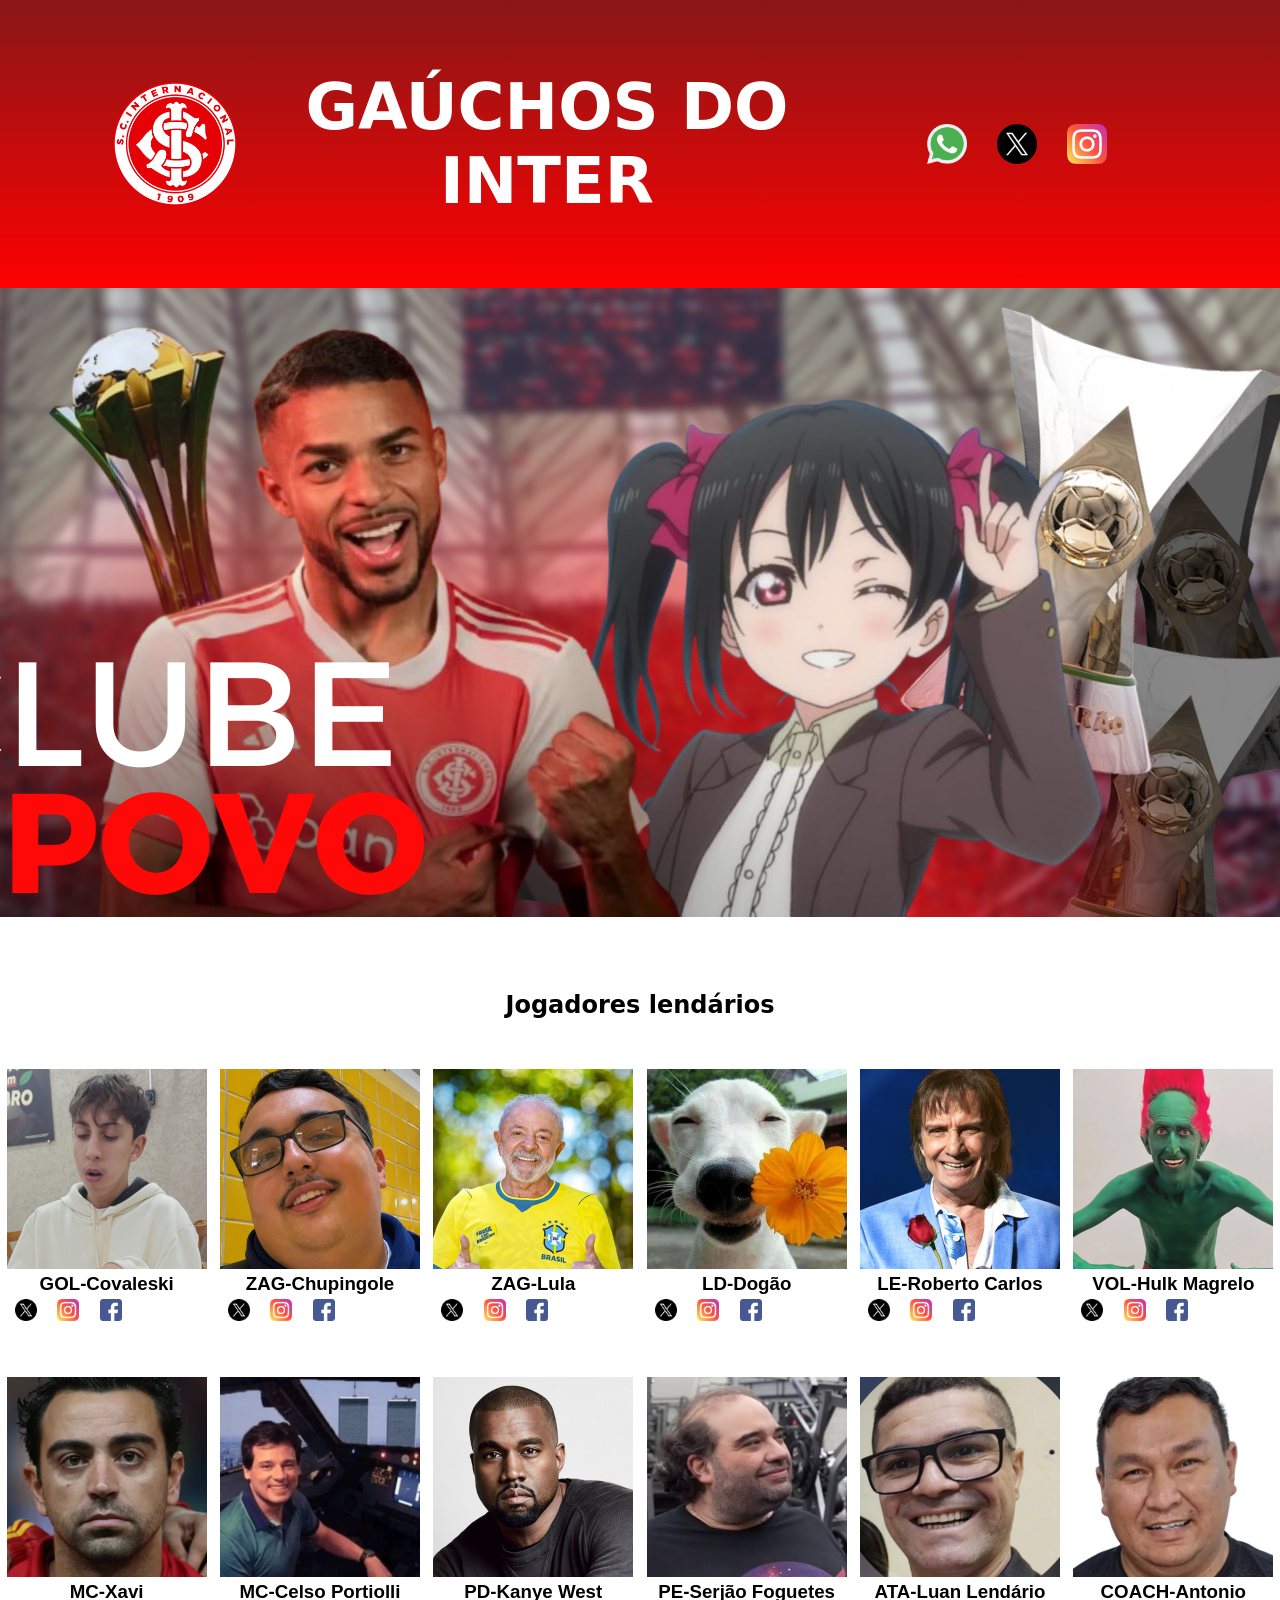
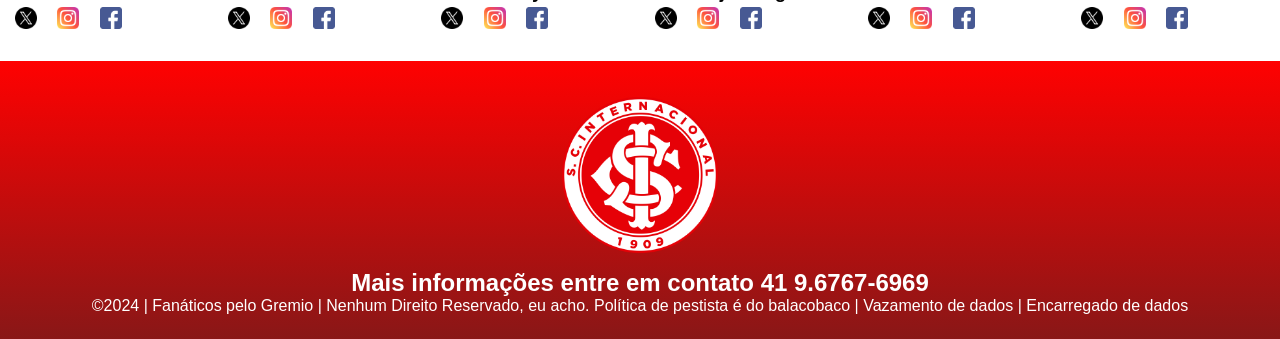
==== index.html @ ed09460d "g" ====
<!DOCTYPE html>
<html lang="pt-br">
<head>
<meta charset="UTF-8">

<meta name="viewport" content="width=device-width, initial-
scale=1.0">

<title>Home | Gaúchos do Inter</title>
<link rel="stylesheet" href="style.css">
</head>
<body>
<!--header é a parte do cabeçalho do site, é o topo da página-->
<header class="cabecalho-itens">

<img class="cabecalho_imagem" src="flamengoooooo.png"Logo da

Página">

<h1 class="titulo_site">GAÚCHOS DO INTER</h1>
<div class="sociais">
<img class="sociais" src="zap.png" alt="Logo do Whats da Escola">
<img class="sociais" src="x.png" alt="Facebook da Escola">
<img class="sociais" src="instagram.png"alt="Instagram da Escola">
</div>
</header>

<section class="banner1">
<img class="escola.image" src="internazional.png" alt="Banner
da Escola">
</section>
<!--Seção estudantes é a parte do paragrafo 2 da página-->
<section class="estudante">
<h1 class="estudante_titulo">Jogadores lendários</h1>
<p> </p>
<div class="estudantes_todos">
<div class="estudante-div">
<img class="estudante-imagem" src="covalki.png" alt="Foto da

turma do 1CDS do ano de 2023">

<h3 class="estudante-nome">GOL-Covaleski</h3>
<img class="estudante-icone" src="x.png" alt="Link do Site da
escola">

<a href="https://encrypted-tbn0.gstatic.com/images?q=tbn:ANd9GcTHDRXSHnTKw9pA_WLIHtTNJRWEzUavGI81xexJW5Fk-7WuYFXh1A7K2KM&s=10" target="_blank">
    <img class="estudante-icone" src="instagram.png" alt="Link do

Instagram"></a>
<img class="estudante-icone" src="facebook.png" alt="Link do Facebook">
</div>
<div class="estudante-div">
<img class="estudante-imagem" src="chupingole.png" alt="Foto da
turma do 1CDS do ano de 2023">

<h3 class="estudante-nome">ZAG-Chupingole</h3>
<img class="estudante-icone" src="x.png" alt="Link do Site da
escola">

<a href="https://i.pinimg.com/originals/d5/1e/28/d51e28a59e047031903c86614a34aaaa.jpg" target="_blank">
    <img class="estudante-icone" src="instagram.png" alt="Link do

Instagram"></a>
<img class="estudante-icone" src="facebook.png" alt="Link do Facebook">
</div>
<div class="estudante-div">
<img class="estudante-imagem" src="lulao.png" alt="Foto da
turma do 1CDS do ano de 2023">

<h3 class="estudante-nome">ZAG-Lula</h3>
<img class="estudante-icone" src="x.png" alt="Link do Site da
escola">

<a href="https://i.pinimg.com/736x/f4/d0/d2/f4d0d2fe2cfdb5dde53060d269a15ab8.jpg" target="_blank">
    <img class="estudante-icone" src="instagram.png" alt="Link do

Instagram"></a>
<img class="estudante-icone" src="facebook.png" alt="Link do Facebook">
</div>
<div class="estudante-div">
<img class="estudante-imagem" src="depressau.png" alt="Foto da
turma do 1CDS do ano de 2023">

<h3 class="estudante-nome">LD-Dogão</h3>
<img class="estudante-icone" src="x.png" alt="Link do Site da
escola">

<a href="https://encrypted-tbn0.gstatic.com/images?q=tbn:ANd9GcT9F--FyBPmf4gquGbRbpRWvEd2Obld60s83S4Vonle40K_dFKOSfcuWQf8&s=10" target="_blank">
    <img class="estudante-icone" src="instagram.png" alt="Link do

Instagram"></a>
<img class="estudante-icone" src="facebook.png" alt="Link do Facebook">
</div>
<div class="estudante-div">
<img class="estudante-imagem" src="carlao.png" alt="Foto da
turma do 1CDS do ano de 2023">

<h3 class="estudante-nome">LE-Roberto Carlos</h3>
<img class="estudante-icone" src="x.png" alt="Link do Site da
escola">

<a href="https://encrypted-tbn0.gstatic.com/images?q=tbn:ANd9GcTkMNSBwmmUuHopFJD2xXrzjgMaIfd35A7sCGq8lgyJzPWKj7k5CSAUsc8&s=10" target="_blank">
    <img class="estudante-icone" src="instagram.png" alt="Link do

Instagram"></a>
<img class="estudante-icone" src="facebook.png" alt="Link do Facebook">
</div>
<div class="estudante-div">
<img class="estudante-imagem" src="magrelao.png" alt="Foto da
turma do 1CDS do ano de 2023">

<h3 class="estudante-nome">VOL-Hulk Magrelo</h3>
<img class="estudante-icone" src="x.png" alt="Link do Site da

escola">

<a href="https://encrypted-tbn0.gstatic.com/images?q=tbn:ANd9GcRZw_HjodP3kBsPyGByMeehHw4j-c1lCZxTVPSgyKZGIJ_-pjcALZgPNlE&s=10" target="_blank">
    <img class="estudante-icone" src="instagram.png" alt="Link do

Instagram"></a>
<img class="estudante-icone" src="facebook.png" alt="Link do

Facebook">
</div>
</div>
</section>
<!--Seção estudantes é a parte do paragrafo 3 da página-->
<section class="estudante">
<div class="estudantes_todos">
<div class="estudante-div">
<img class="estudante-imagem" src="xavi.png" alt="Foto da
turma do 1CDS do ano de 2023">
<h3 class="estudante-nome">MC-Xavi</h3>
<img class="estudante-icone" src="x.png" alt="Link do Site da
escola">
<a href="https://images.tcdn.com.br/img/img_prod/450860/980_1_20190611093616.jpg" target="_blank">
    <img class="estudante-icone" src="instagram.png" alt="Link do

Instagram"></a>
<img class="estudante-icone" src="facebook.png" alt="Link do Facebook">
</div>
<div class="estudante-div">
<img class="estudante-imagem" src="portãocelso.png"
alt="Foto da turma do 1CDS do ano de 2023">

<h3 class="estudante-nome">MC-Celso Portiolli</h3>
<img class="estudante-icone" src="x.png" alt="Link do Site da
escola">
<a href="https://encrypted-tbn0.gstatic.com/images?q=tbn:ANd9GcSM3v2Z3sKV8wrlGoiyccoU85h81trOmy-LGippWePXMekXzcrvEso8S5g&s=10" target="_blank">
    <img class="estudante-icone" src="instagram.png" alt="Link do

Instagram"></a>
<img class="estudante-icone" src="facebook.png" alt="Link do Facebook">
</div>
<div class="estudante-div">
<img class="estudante-imagem" src="kanye.png"
alt="Foto da turma do 1CDS do ano de 2023">

<h3 class="estudante-nome">PD-Kanye West</h3>
<img class="estudante-icone" src="x.png" alt="Link do Site da
escola">
<a href="https://cdn.folhape.com.br/img/c/1200/900/dn_arquivo/2024/07/dez-anos-do-7-a-1.jpg" target="_blank">
    <img class="estudante-icone" src="instagram.png" alt="Link do

Instagram"></a>
<img class="estudante-icone" src="facebook.png" alt="Link do Facebook">
</div>
<div class="estudante-div">
<img class="estudante-imagem" src="fogueteiro.png"
alt="Foto da turma do 1CDS do ano de 2023">

<h3 class="estudante-nome">PE-Serjão Foguetes</h3>
<img class="estudante-icone" src="x.png" alt="Link do Site da
escola">
<a href="https://i.pinimg.com/736x/c4/61/a8/c461a8c59ca40ed3b3c57e59f0b33f07.jpg" target="_blank">
    <img class="estudante-icone" src="instagram.png" alt="Link do

Instagram"></a>
<img class="estudante-icone" src="facebook.png" alt="Link do Facebook">
</div>
<div class="estudante-div">
<img class="estudante-imagem" src="lindão.png"
alt="Foto da turma do 1CDS do ano de 2023">

<h3 class="estudante-nome">ATA-Luan Lendário</h3>
<img class="estudante-icone" src="x.png" alt="Link do Site da
escola">
<a href="https://media.tenor.com/yoyyU5cY4-EAAAAe/ciro-gomes-ai-dento.png" target="_blank">
    <img class="estudante-icone" src="instagram.png" alt="Link do

Instagram"></a>
<img class="estudante-icone" src="facebook.png" alt="Link do Facebook">
</div>
<div class="estudante-div">
<img class="estudante-imagem" src="gremista.png"
alt="Foto da turma do 1CDS do ano de 2023">

<h3 class="estudante-nome">COACH-Antonio</h3>
<a href="https://cursos.alura.com.br/dashboard">
<p> </p>
<img class="estudante-icone" src="x.png" alt="Link do

Site da escola"></a>
<a href="https://youtu.be/xMHJGd3wwZk?is=Y6QpA_ACcyNz8oYi" target="_blank">
    <img class="estudante-icone" src="instagram.png" alt="Link do

Instagram"></a>
<img class="estudante-icone" src="facebook.png" alt="Link do

Facebook">
</div>
</div>
</section>
<!--Seção rodapé é a parte final da paragrafo 3 da página-->
<footer class="escola">
<img class="logo_rodape" src="flamengoooooo.png" alt="Logo
da Escola">
<h2 class="escola-título">Mais informações entre em contato<a
class="link" href="https://wa.me/5541676769692"> 41 9.6767-6969
</a></h2>
<p></p>
<p>©2024 | Fanáticos pelo Gremio | Nenhum Direito Reservado, eu acho.
Política de pestista é do balacobaco | Vazamento de dados | Encarregado de

dados</p>
<p> </p>
</footer>
</body>
</html>
---- style.css ----
*{
margin: 0;
padding: 0;
box-sizing: border-box;
}
body{
font-family: "Poppins", sans-serif;
}
header{
background-image: linear-gradient(#891717,#ff0101 );
color: white;
width: 100%;
padding: 20px;
font-size: xx-large;
font-family: system-ui, -apple-system, BlinkMacSystemFont, 'Segoe UI', Roboto, Oxygen, Ubuntu, Cantarell, 'Open Sans', 'Helvetica Neue', sans-serif;
}
.cabecalho-itens{
max-width: 1980px;
margin: 0 auto;
display: flex;
align-items: center;
justify-content: center;
}
.cabecalho_imagem{
width: 10%;
display: flex;
justify-content: flex-start;
align-items: center;
}
.titulo_site{
padding: 50px;
text-align: center;
width: 50%;
font: 30px;
}
.sociais{
display: flex;
justify-content: flex-end;
width: 25%;
padding-right: 30px;
}
.banner1{
    display: flex;
    justify-content: center;
    width: 100%;
    overflow: hidden;
}

banner1 img{
    width: 100%;
    max-width: 100%;
    display: block;
}

.estudante_titulo{
padding: 50px;
text-align: center;
font-family: system-ui, -apple-system, BlinkMacSystemFont, 'Segoe UI', Roboto, Oxygen, Ubuntu, Cantarell, 'Open Sans', 'Helvetica Neue', sans-serif;
}
.estudante-nome{
text-align: center;
}
.estudante-imagem{
width: 200px;
}
.estudante-icone{
width: 38px;
padding: 4px 8px;
}
.estudante{
background-image: background-color(#faae43);
padding: 24px 0;
}

.estudante.div{
text-align: center;
padding: 24px 0;
}
.estudantes_todos{
display: flex;
justify-content: space-around;
}
.escola{
background-image: linear-gradient(#ff0101,#891717);
color: white;
display: flex;
justify-content:center;
padding: 24px 0;
text-align:center;
display:block;
}
.escola-titulo{
padding: 50px;
text-align: center;
}
.logo_rodape{
height: 180px;
padding: 12px 0;

}

.link{
color: #ffffff;
text-decoration: none;
}
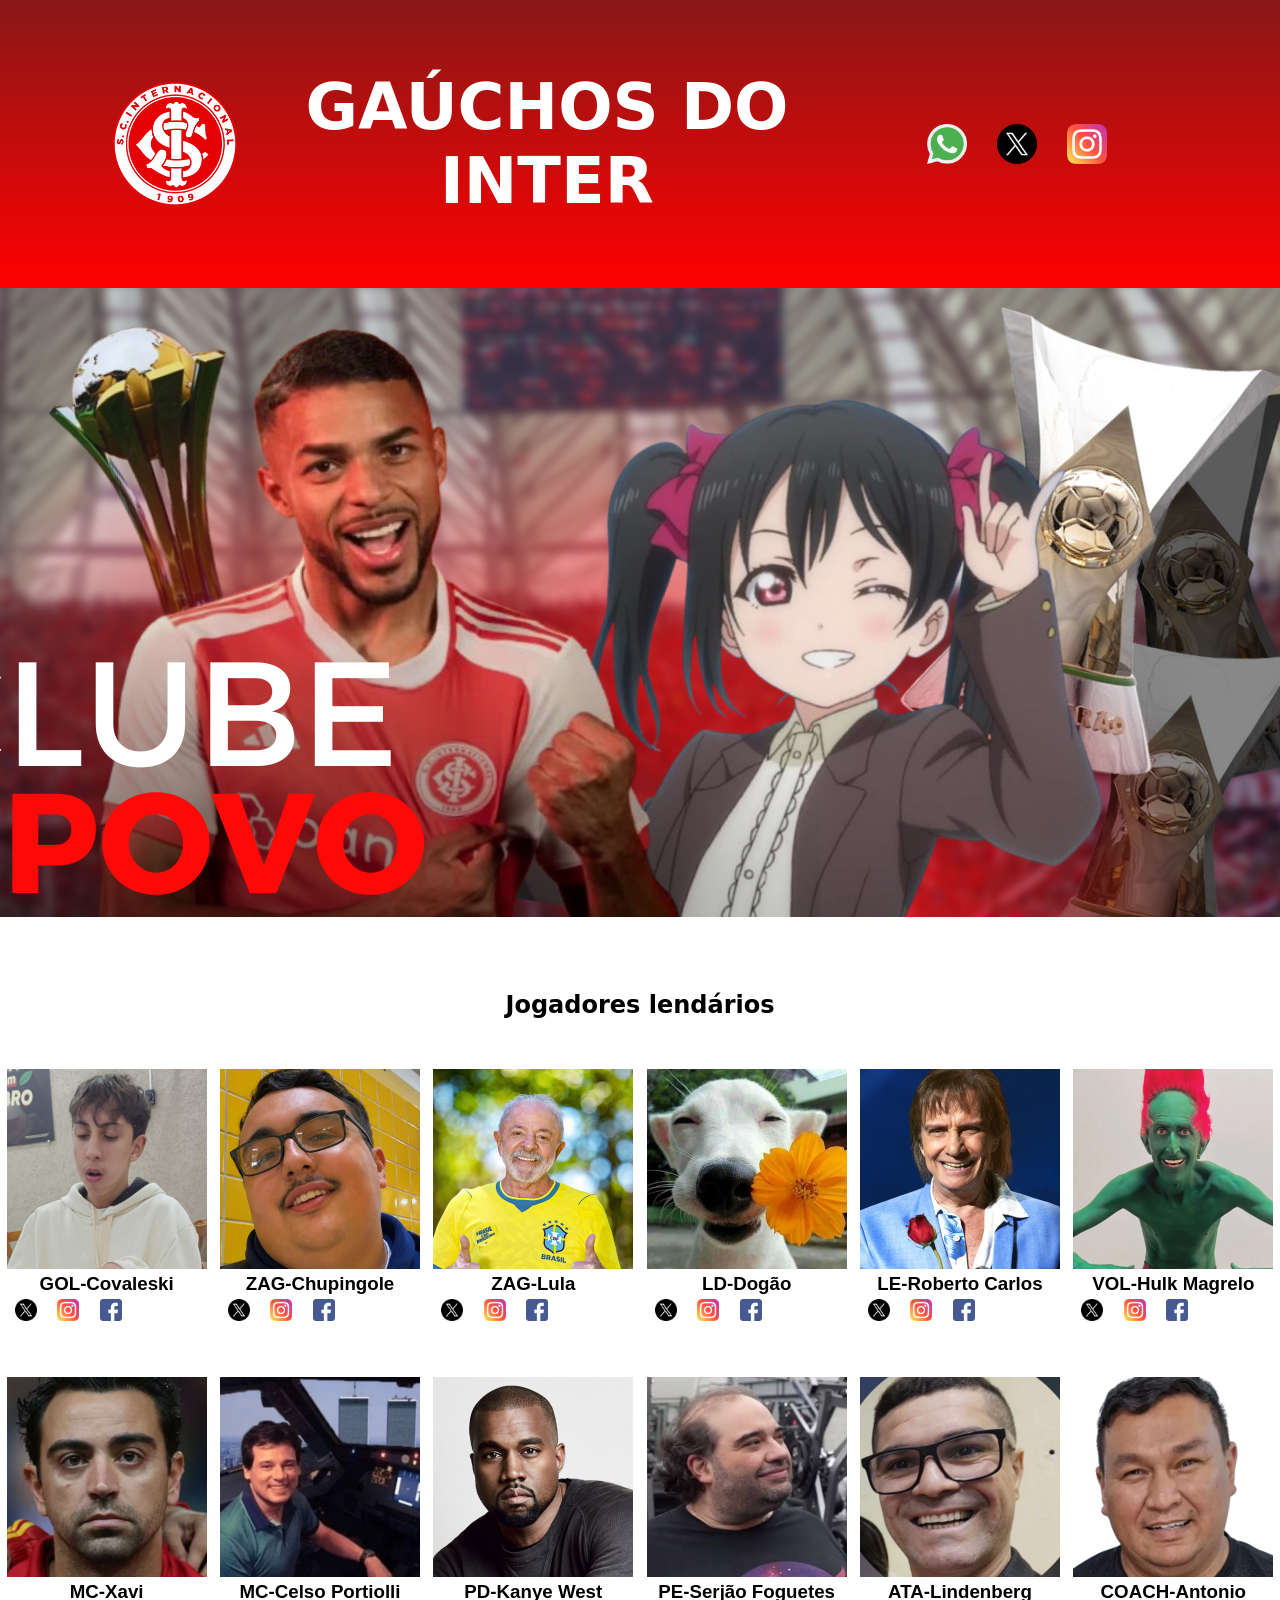
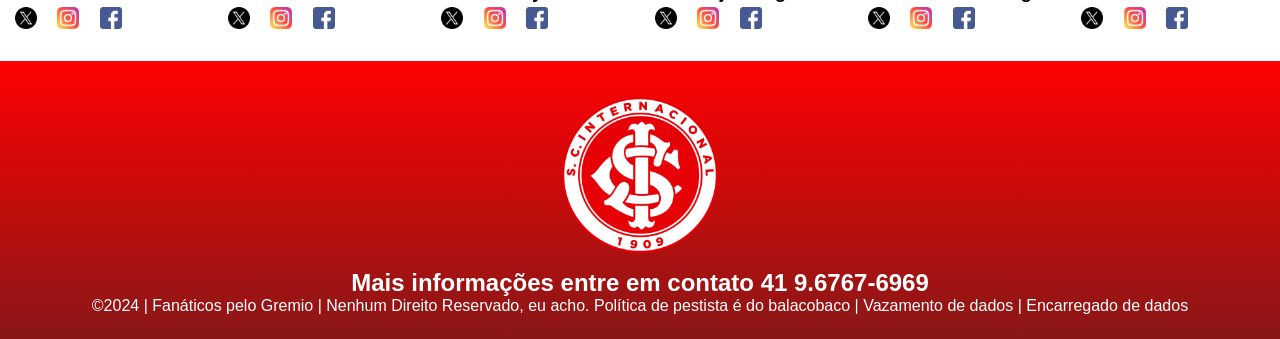
==== commit a999857d: "pinho" ====
--- a/index.html
+++ b/index.html
@@ -182,7 +182,7 @@
 <img class="estudante-imagem" src="lindão.png"
 alt="Foto da turma do 1CDS do ano de 2023">
 
-<h3 class="estudante-nome">ATA-Luan Lendário</h3>
+<h3 class="estudante-nome">ATA-Lindenberg</h3>
 <img class="estudante-icone" src="x.png" alt="Link do Site da
 escola">
 <a href="https://media.tenor.com/yoyyU5cY4-EAAAAe/ciro-gomes-ai-dento.png" target="_blank">
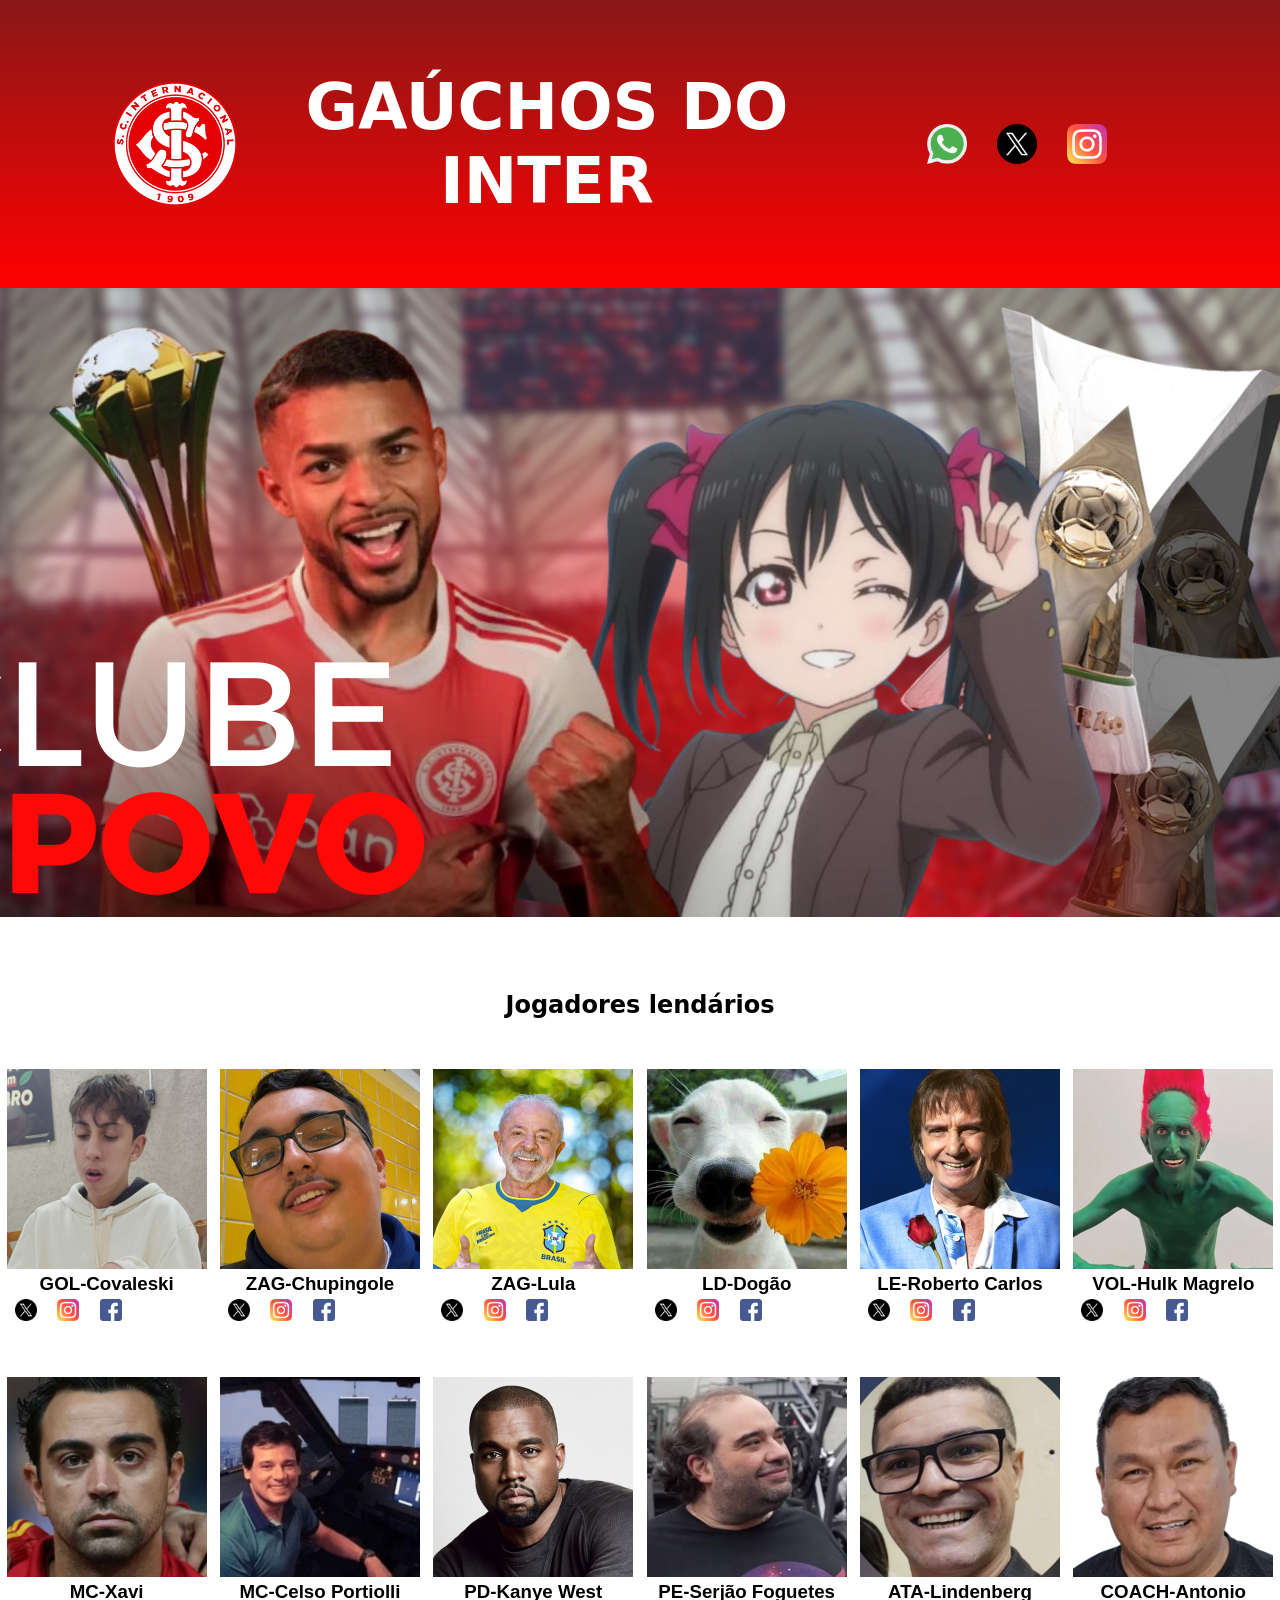
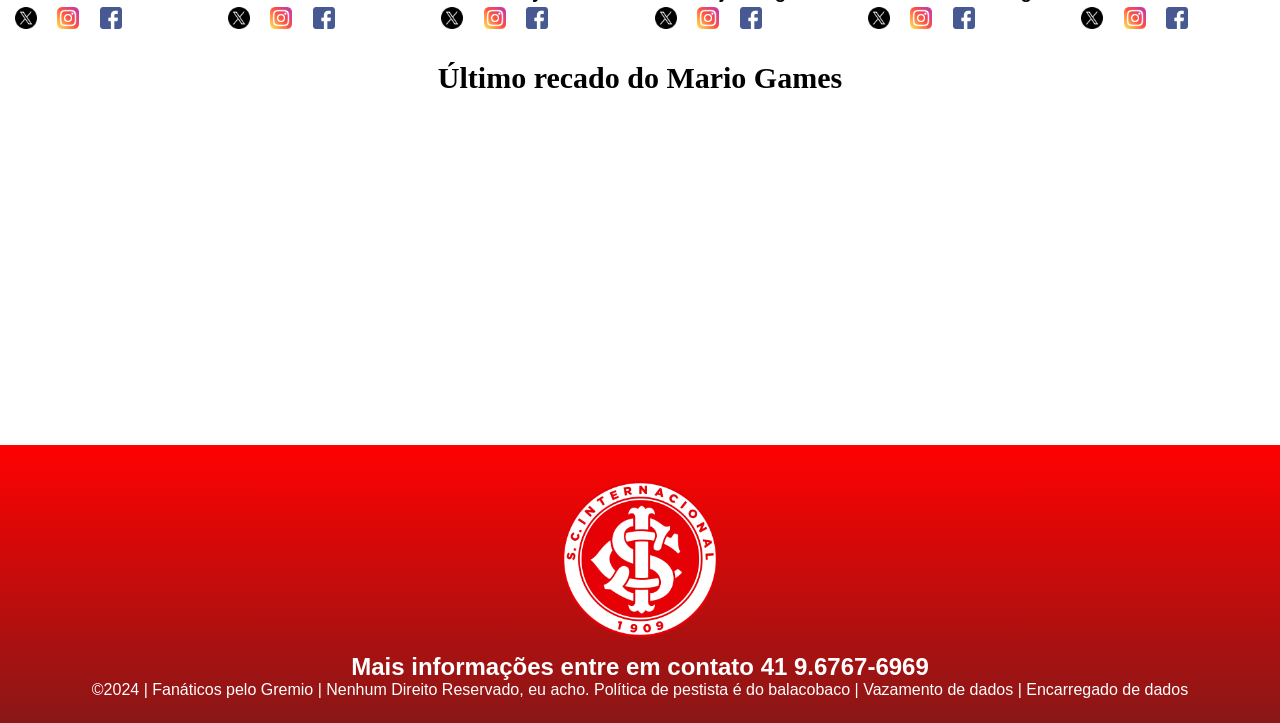
==== commit 2e2ec789: "vdavdvdvdsvd" ====
--- a/index.html
+++ b/index.html
@@ -211,6 +211,13 @@
 </div>
 </div>
 </section>
+
+<div class="container-video">
+    <h3 class="titulo-video"> Último recado do Mario Games</h3>
+    <div class="centralizacao"></div>
+    <iframe width="560" height="315" src="https://www.youtube.com/embed/fii6ScLi57I?si=Blpl8r4NBi-tf9lk" title="YouTube video player" frameborder="0" allow="accelerometer; autoplay; clipboard-write; encrypted-media; gyroscope; picture-in-picture; web-share" referrerpolicy="strict-origin-when-cross-origin" allowfullscreen></iframe>
+</div>
+
 <!--Seção rodapé é a parte final da paragrafo 3 da página-->
 <footer class="escola">
 <img class="logo_rodape" src="flamengoooooo.png" alt="Logo
--- a/style.css
+++ b/style.css
@@ -103,3 +103,27 @@
 color: #ffffff;
 text-decoration: none;
 }
+
+.titulo-video {
+    font-family: 'Times New Roman', Times, serif;
+    font-size: 30px;
+    font-weight: bold;
+    color: black;
+    text-align: center;
+    margin-bottom: 15px;
+}
+
+.container-video {
+    display: flex;
+    flex-direction: column;
+    align-items: center;
+    justify-content: center;
+    margin-bottom: 20px;
+}
+
+.centralizacao {
+    display: flex;
+    justify-content: center;
+    width: 100%;
+    background-color: #ffffff;
+}
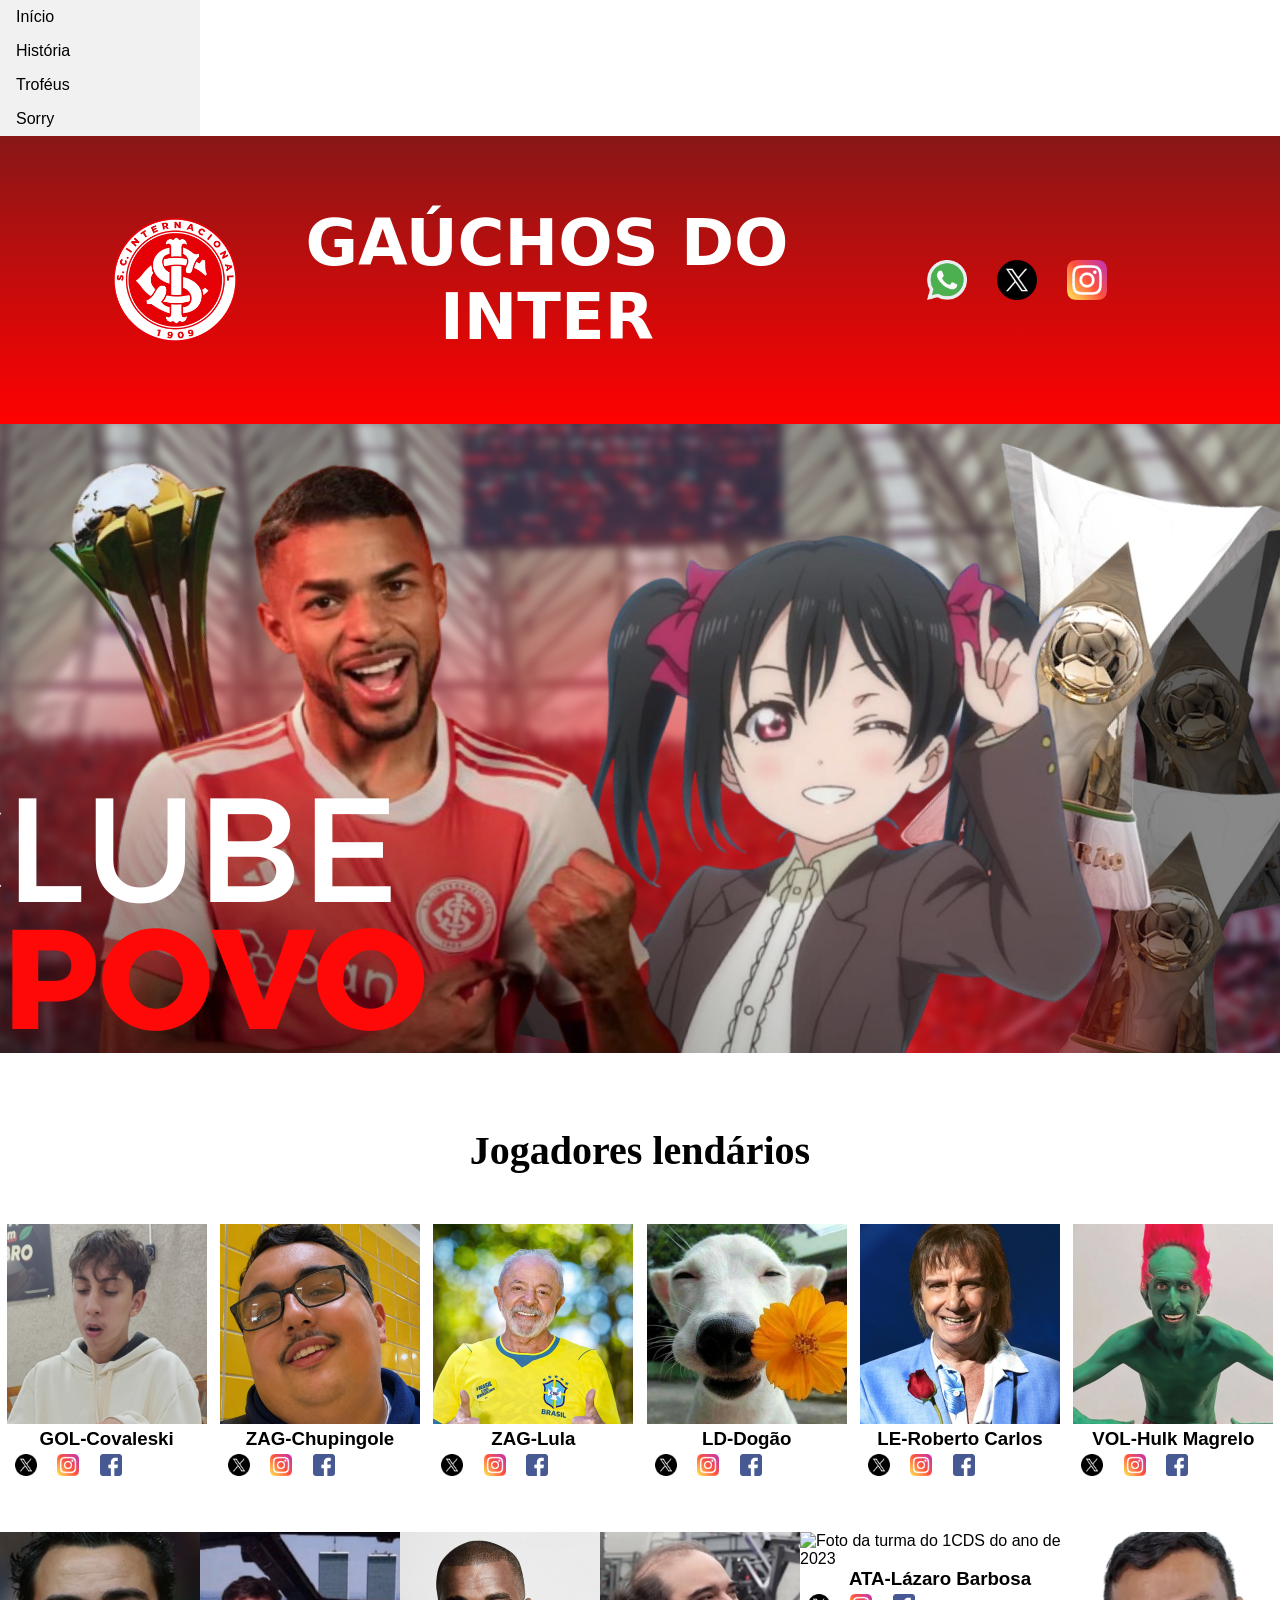
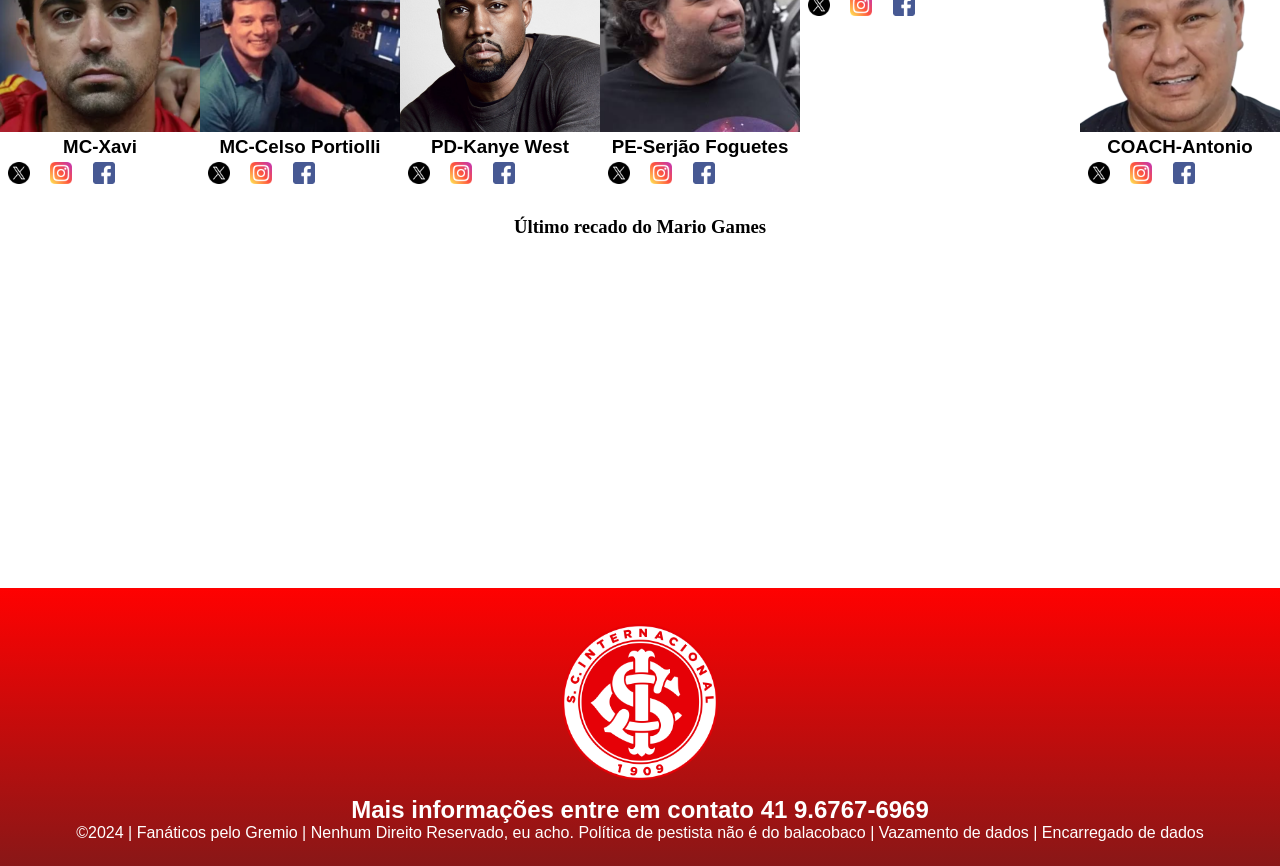
==== commit d42a61e5: "i1i1i" ====
--- a/index.html
+++ b/index.html
@@ -7,6 +7,14 @@
 scale=1.0">
 
 <title>Home | Gaúchos do Inter</title>
+
+<ul>
+    <li><a href="index.html">Início</a></li>
+    <li><a href="historia.html">História</a></li>
+    <li><a href="troféus.html">Troféus</a></li>
+     <li><a href="sorry.html">Sorry</a></li>
+</ul>
+
 <link rel="stylesheet" href="style.css">
 </head>
 <body>
@@ -15,7 +23,7 @@
 
 <img class="cabecalho_imagem" src="flamengoooooo.png"Logo da
 
-Página">
+Página>
 
 <h1 class="titulo_site">GAÚCHOS DO INTER</h1>
 <div class="sociais">
@@ -179,10 +187,10 @@
 <img class="estudante-icone" src="facebook.png" alt="Link do Facebook">
 </div>
 <div class="estudante-div">
-<img class="estudante-imagem" src="lindão.png"
-alt="Foto da turma do 1CDS do ano de 2023">
-
-<h3 class="estudante-nome">ATA-Lindenberg</h3>
+<img class="estudante-imagem" src="novematador.png"
+alt="Foto da turma do 1CDS do ano de 2023">
+
+<h3 class="estudante-nome">ATA-Lázaro Barbosa</h3>
 <img class="estudante-icone" src="x.png" alt="Link do Site da
 escola">
 <a href="https://media.tenor.com/yoyyU5cY4-EAAAAe/ciro-gomes-ai-dento.png" target="_blank">
@@ -208,7 +216,6 @@
 <img class="estudante-icone" src="facebook.png" alt="Link do
 
 Facebook">
-</div>
 </div>
 </section>
 
@@ -227,11 +234,11 @@
 </a></h2>
 <p></p>
 <p>©2024 | Fanáticos pelo Gremio | Nenhum Direito Reservado, eu acho.
-Política de pestista é do balacobaco | Vazamento de dados | Encarregado de
+Política de pestista não é do balacobaco | Vazamento de dados | Encarregado de
 
 dados</p>
 <p> </p>
 </footer>
 </body>
+
 </html>
-
--- a/style.css
+++ b/style.css
@@ -55,7 +55,8 @@
 .estudante_titulo{
 padding: 50px;
 text-align: center;
-font-family: system-ui, -apple-system, BlinkMacSystemFont, 'Segoe UI', Roboto, Oxygen, Ubuntu, Cantarell, 'Open Sans', 'Helvetica Neue', sans-serif;
+font-family: cursive;
+font-size: 40px;
 }
 .estudante-nome{
 text-align: center;
@@ -100,13 +101,70 @@
 }
 
 .link{
-color: #ffffff;
+color: #ffffff;ul {
+  list-style-type: none;
+  margin: 0;
+  padding: 0;
+  width: 200px;
+  background-color: #f1f1f1;
+}
+
+li a {
+  display: block;
+  color: black;
+  padding: 8px 16px;
+  text-decoration: none;
+}
+
+/* Change the link and background color on hover */
+li a:hover {ul {
+  list-style-type: none;
+  margin: 0;
+  padding: 0;
+  width: 200px;
+  background-color: #f1f1f1;
+}
+
+li a {
+  display: block;
+  color: black;
+  padding: 8px 16px;
+  text-decoration: none;
+}
+
+/* Change the link and background color on hover */
+li a:hover {
+  background-color: #555555;
+  color: white;
+}
+  background-color: #555555;
+  color: white;
+}
 text-decoration: none;
 }
 
 .titulo-video {
-    font-family: 'Times New Roman', Times, serif;
-    font-size: 30px;
+    font-family: cursive;
+    font-siul {
+  list-style-type: none;
+  margin: 0;
+  padding: 0;
+  width: 200px;
+  background-color: #f1f1f1;
+}
+
+li a {
+  display: block;
+  color: black;
+  padding: 8px 16px;
+  text-decoration: none;
+}
+
+/* Change the link and background color on hover */
+li a:hover {
+  background-color: #555555;
+  color: white;
+}ze: 40px;
     font-weight: bold;
     color: black;
     text-align: center;
@@ -126,4 +184,24 @@
     justify-content: center;
     width: 100%;
     background-color: #ffffff;
+}
+ul {
+  list-style-type: none;
+  margin: 0;
+  padding: 0;
+  width: 200px;
+  background-color: #f1f1f1;
+}
+
+li a {
+  display: block;
+  color: black;
+  padding: 8px 16px;
+  text-decoration: none;
+}
+
+/* Change the link and background color on hover */
+li a:hover {
+  background-color: #555555;
+  color: white;
 }
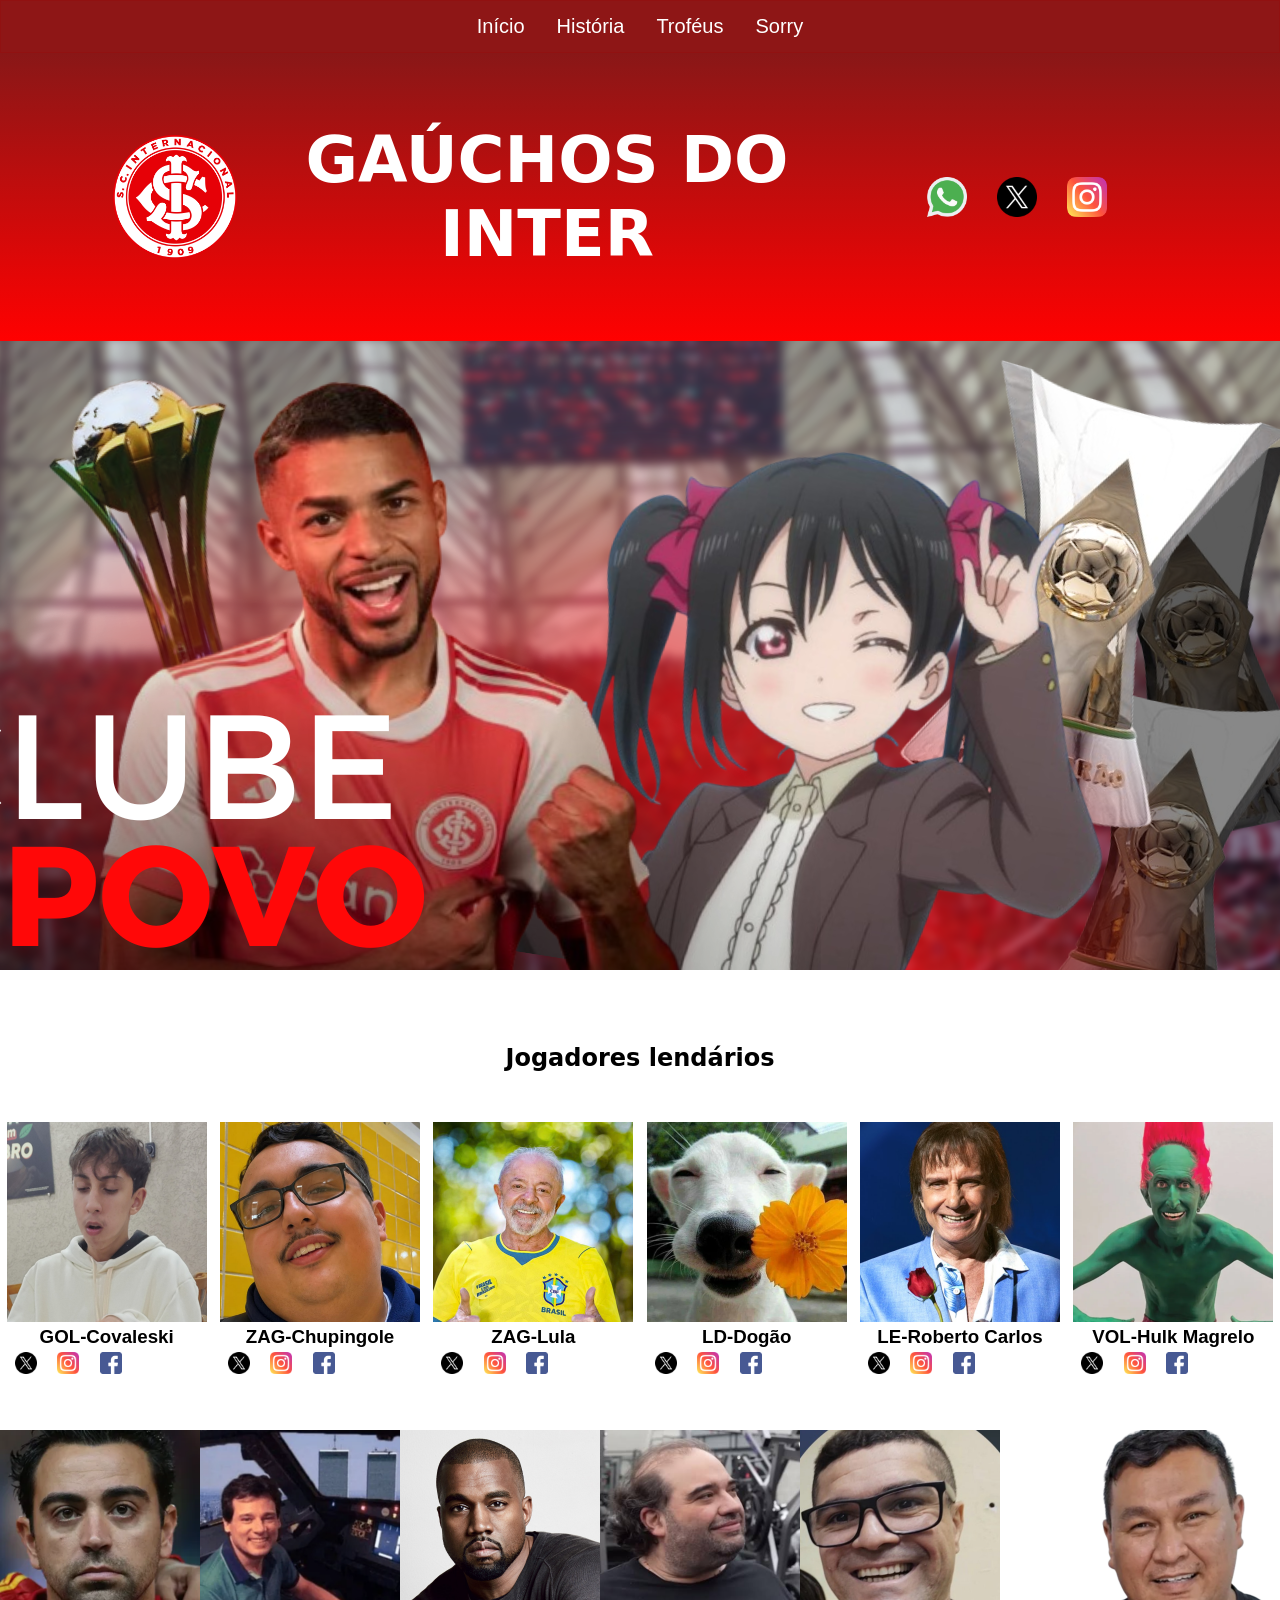
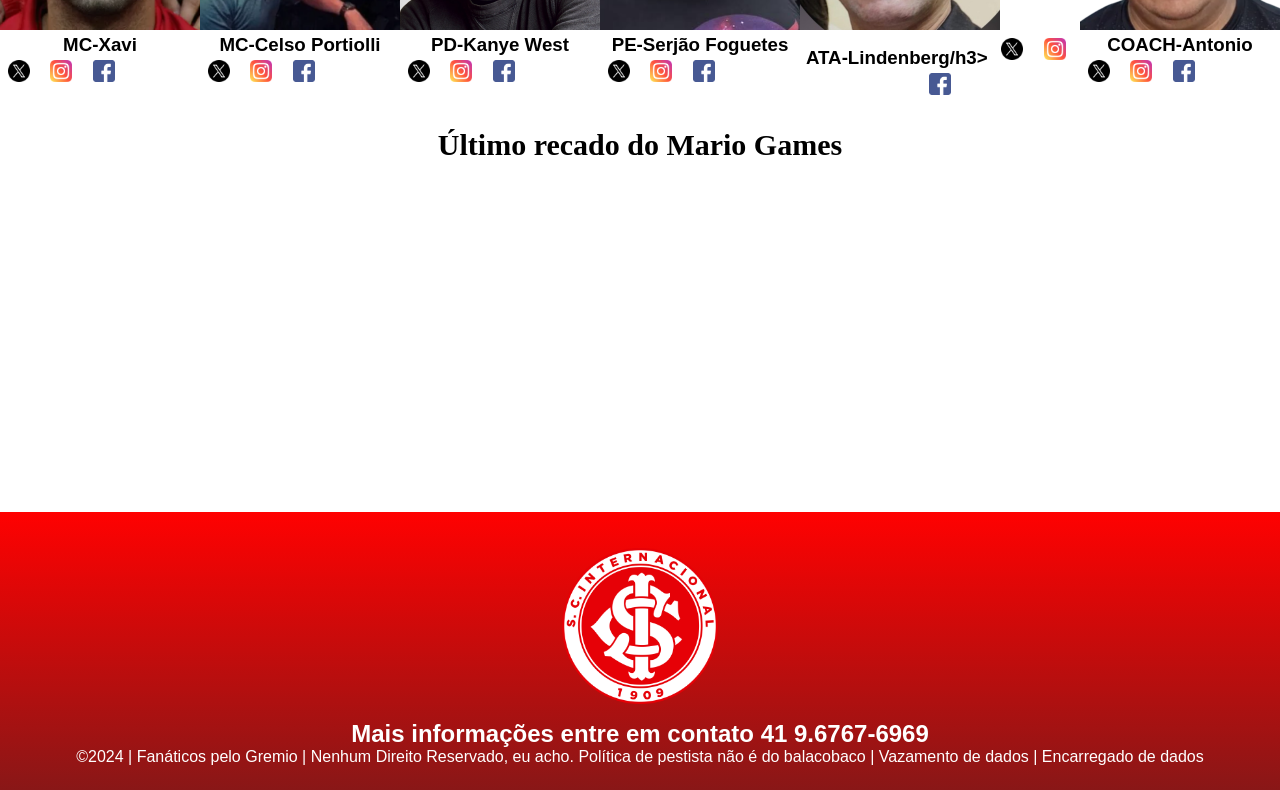
==== commit ac36ff09: "asdasdasd" ====
--- a/index.html
+++ b/index.html
@@ -187,10 +187,10 @@
 <img class="estudante-icone" src="facebook.png" alt="Link do Facebook">
 </div>
 <div class="estudante-div">
-<img class="estudante-imagem" src="novematador.png"
-alt="Foto da turma do 1CDS do ano de 2023">
-
-<h3 class="estudante-nome">ATA-Lázaro Barbosa</h3>
+<img class="estudante-imagem" src="lindão.png"
+alt="Foto da turma do 1CDS do ano de 2023">
+
+<h3 class="estudante-nome">ATA-Lindenberg/h3>
 <img class="estudante-icone" src="x.png" alt="Link do Site da
 escola">
 <a href="https://media.tenor.com/yoyyU5cY4-EAAAAe/ciro-gomes-ai-dento.png" target="_blank">
--- a/style.css
+++ b/style.css
@@ -55,8 +55,7 @@
 .estudante_titulo{
 padding: 50px;
 text-align: center;
-font-family: cursive;
-font-size: 40px;
+font-family: system-ui, -apple-system, BlinkMacSystemFont, 'Segoe UI', Roboto, Oxygen, Ubuntu, Cantarell, 'Open Sans', 'Helvetica Neue', sans-serif;
 }
 .estudante-nome{
 text-align: center;
@@ -81,6 +80,18 @@
 display: flex;
 justify-content: space-around;
 }
+
+.titulo-video {
+    font-family: 'Times New Roman', Times, serif;
+    font-size: 20%;
+    font-weight: bold;
+    color: black;
+    text-align: center;
+    margin-bottom: 15px;
+
+}
+
+
 .escola{
 background-image: linear-gradient(#ff0101,#891717);
 color: white;
@@ -101,70 +112,13 @@
 }
 
 .link{
-color: #ffffff;ul {
-  list-style-type: none;
-  margin: 0;
-  padding: 0;
-  width: 200px;
-  background-color: #f1f1f1;
-}
-
-li a {
-  display: block;
-  color: black;
-  padding: 8px 16px;
-  text-decoration: none;
-}
-
-/* Change the link and background color on hover */
-li a:hover {ul {
-  list-style-type: none;
-  margin: 0;
-  padding: 0;
-  width: 200px;
-  background-color: #f1f1f1;
-}
-
-li a {
-  display: block;
-  color: black;
-  padding: 8px 16px;
-  text-decoration: none;
-}
-
-/* Change the link and background color on hover */
-li a:hover {
-  background-color: #555555;
-  color: white;
-}
-  background-color: #555555;
-  color: white;
-}
+color: #ffffff;
 text-decoration: none;
 }
 
 .titulo-video {
-    font-family: cursive;
-    font-siul {
-  list-style-type: none;
-  margin: 0;
-  padding: 0;
-  width: 200px;
-  background-color: #f1f1f1;
-}
-
-li a {
-  display: block;
-  color: black;
-  padding: 8px 16px;
-  text-decoration: none;
-}
-
-/* Change the link and background color on hover */
-li a:hover {
-  background-color: #555555;
-  color: white;
-}ze: 40px;
+    font-family: 'Times New Roman', Times, serif;
+    font-size: 30px;
     font-weight: bold;
     color: black;
     text-align: center;
@@ -185,23 +139,49 @@
     width: 100%;
     background-color: #ffffff;
 }
+
 ul {
   list-style-type: none;
   margin: 0;
   padding: 0;
-  width: 200px;
-  background-color: #f1f1f1;
+  background-color: #333333;
+  display: flex;
 }
 
-li a {
+ul li a {
   display: block;
-  color: black;
-  padding: 8px 16px;
+  color: white;
+  padding: 14px 16px;
   text-decoration: none;
 }
 
-/* Change the link and background color on hover */
-li a:hover {
-  background-color: #555555;
-  color: white;
+ul li a:hover {
+  background-color: #791616;;
+}
+
+ul {
+  list-style-type: none;
+  margin: 0;
+  padding: 0;
+  background-color: #333333;
+  display: flex;
+  justify-content: center;
+}
+
+ul li a.active {
+  background-color: #04AA6D;
+}
+
+ul {
+  list-style-type: none;
+  margin: 0;
+  padding: 0;
+  display: flex;
+  border: 1px solid #911111;
+  background-color: #8e1616;
+}
+
+ul {
+
+    font-size: 20px;
 }
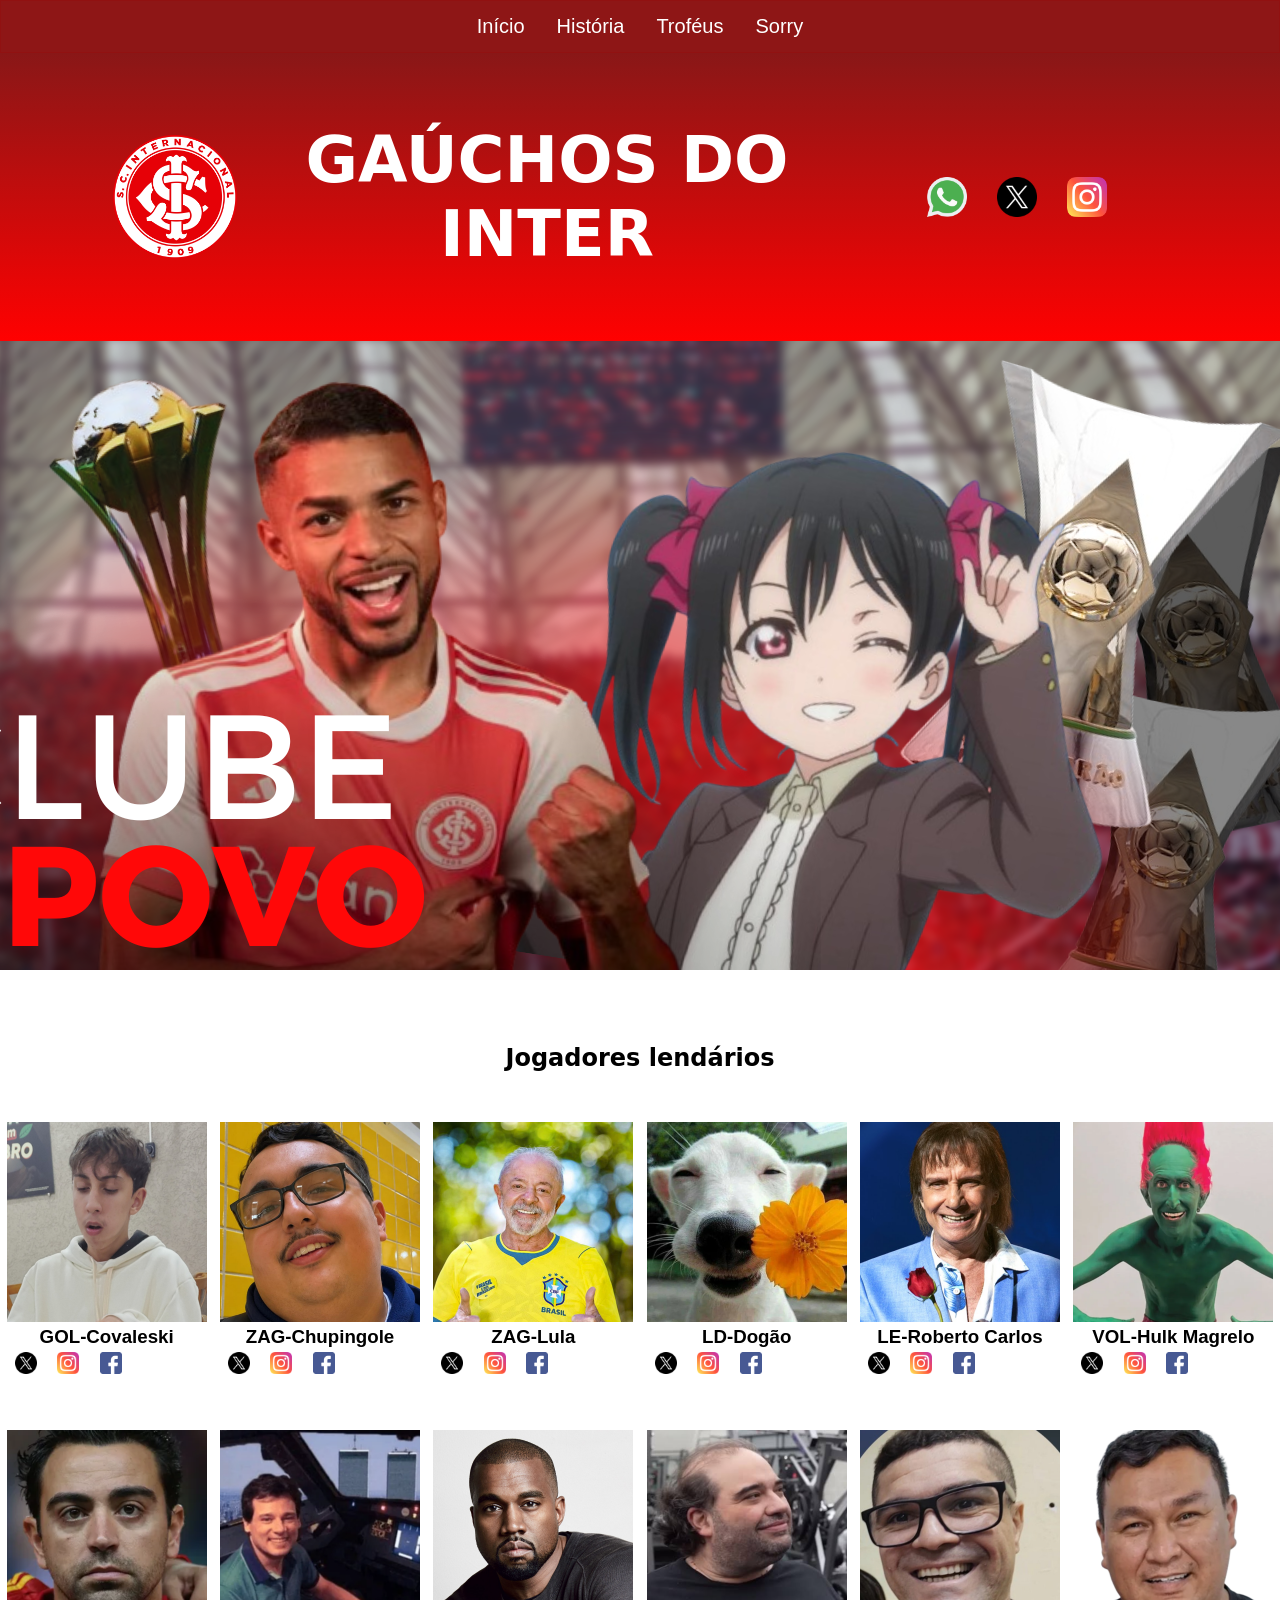
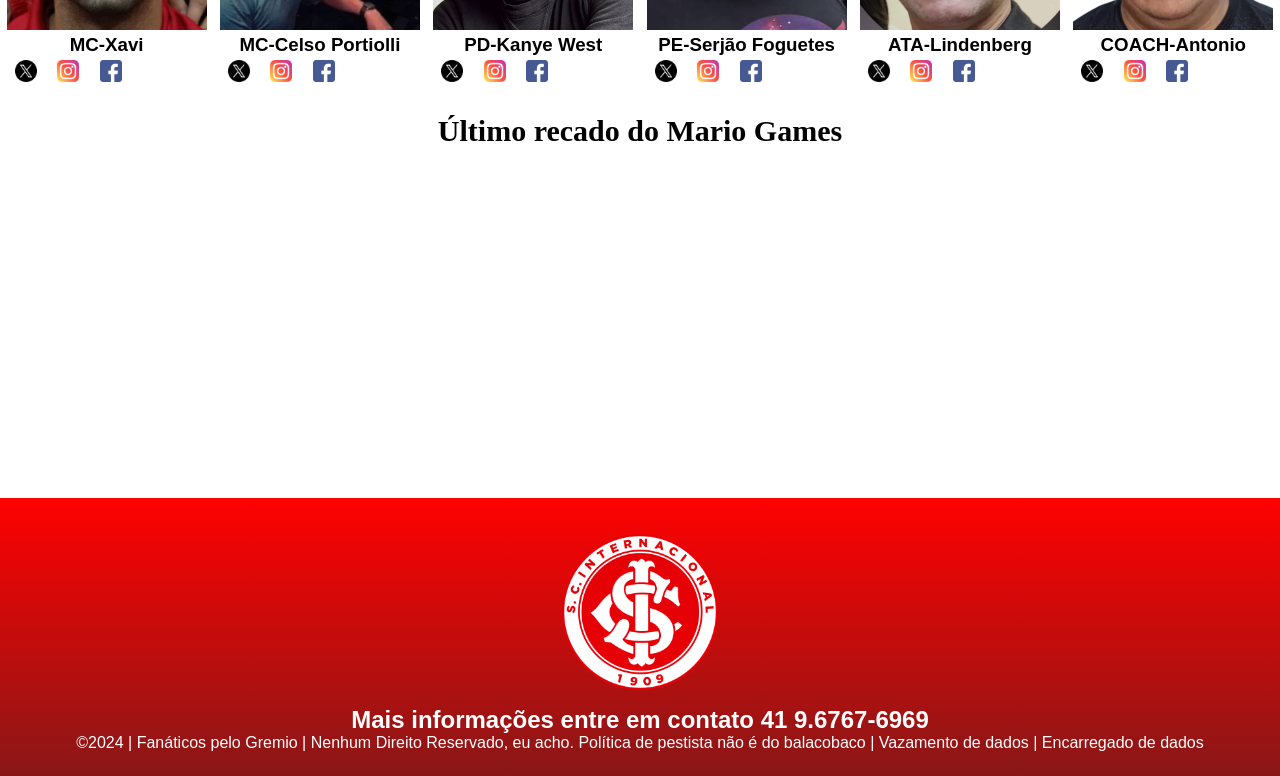
==== commit 1bc70273: "dassdsad" ====
--- a/index.html
+++ b/index.html
@@ -190,7 +190,7 @@
 <img class="estudante-imagem" src="lindão.png"
 alt="Foto da turma do 1CDS do ano de 2023">
 
-<h3 class="estudante-nome">ATA-Lindenberg/h3>
+<h3 class="estudante-nome">ATA-Lindenberg</h3>
 <img class="estudante-icone" src="x.png" alt="Link do Site da
 escola">
 <a href="https://media.tenor.com/yoyyU5cY4-EAAAAe/ciro-gomes-ai-dento.png" target="_blank">
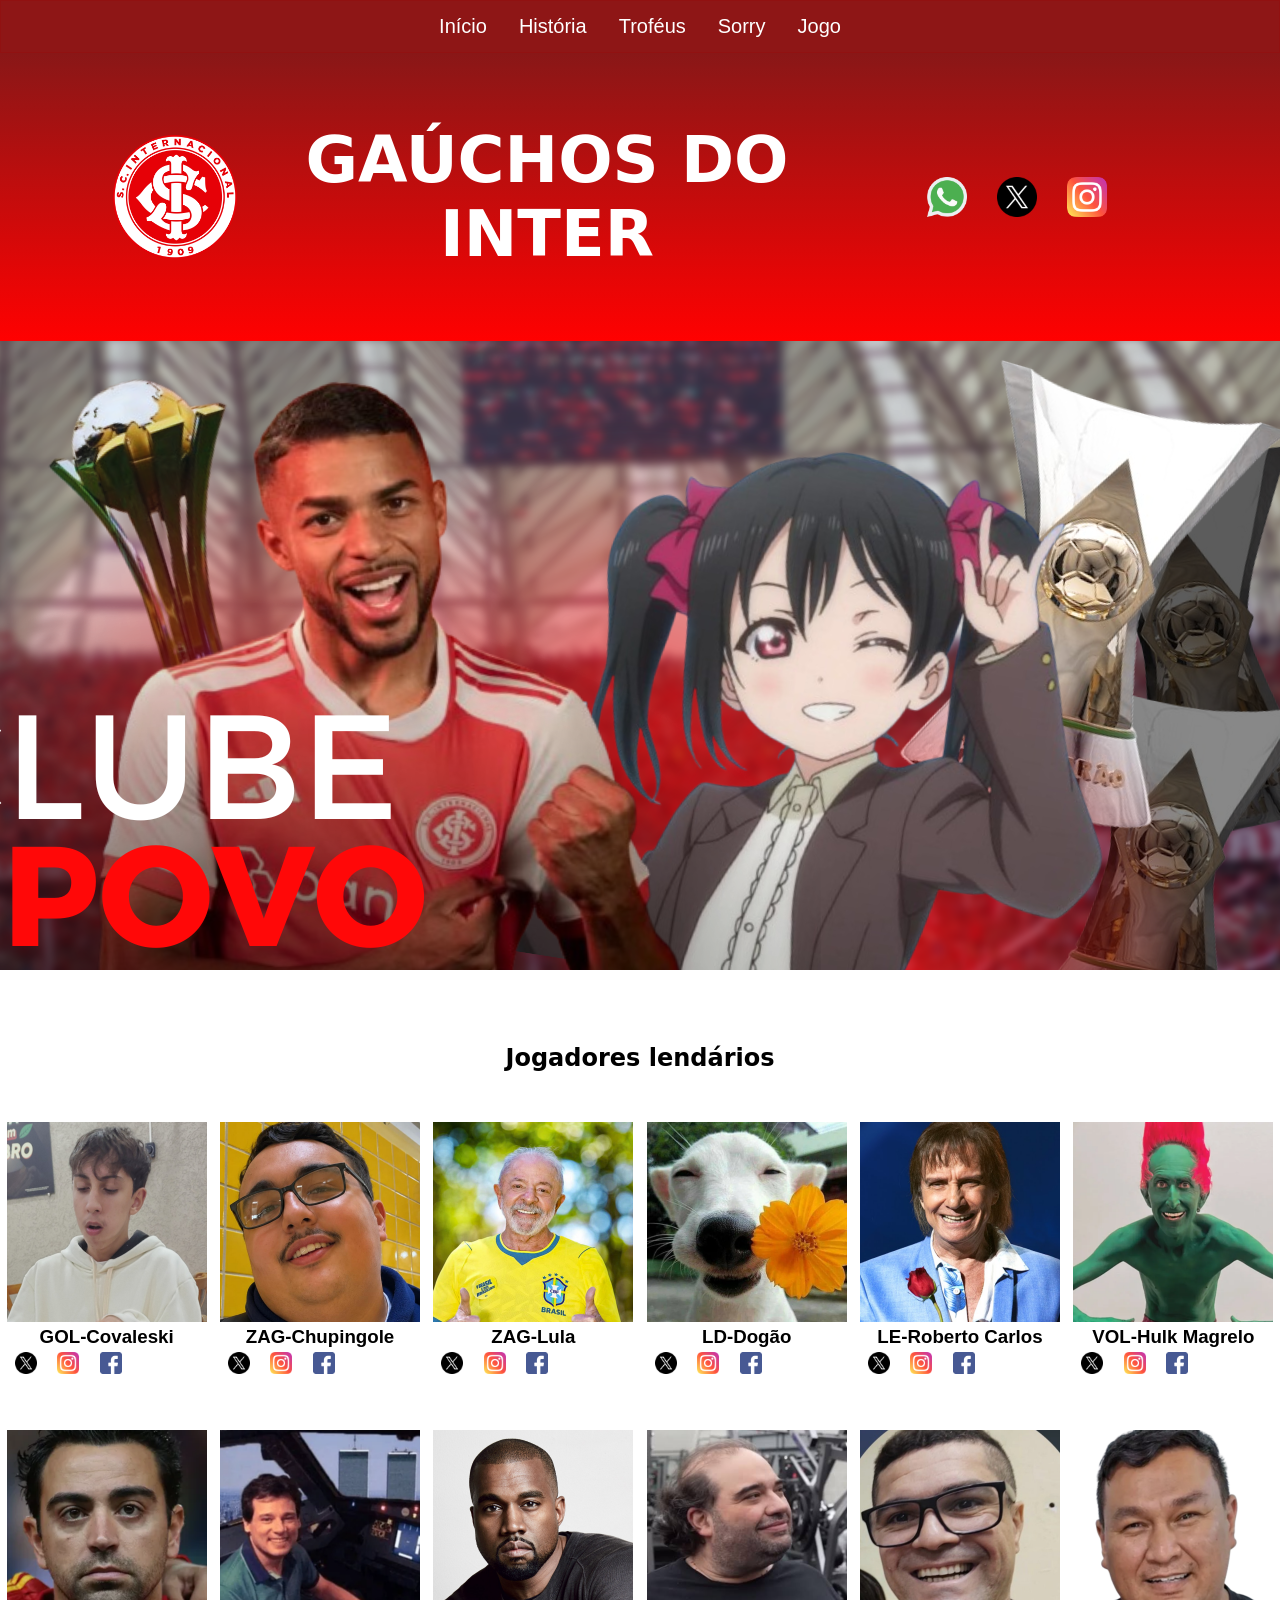
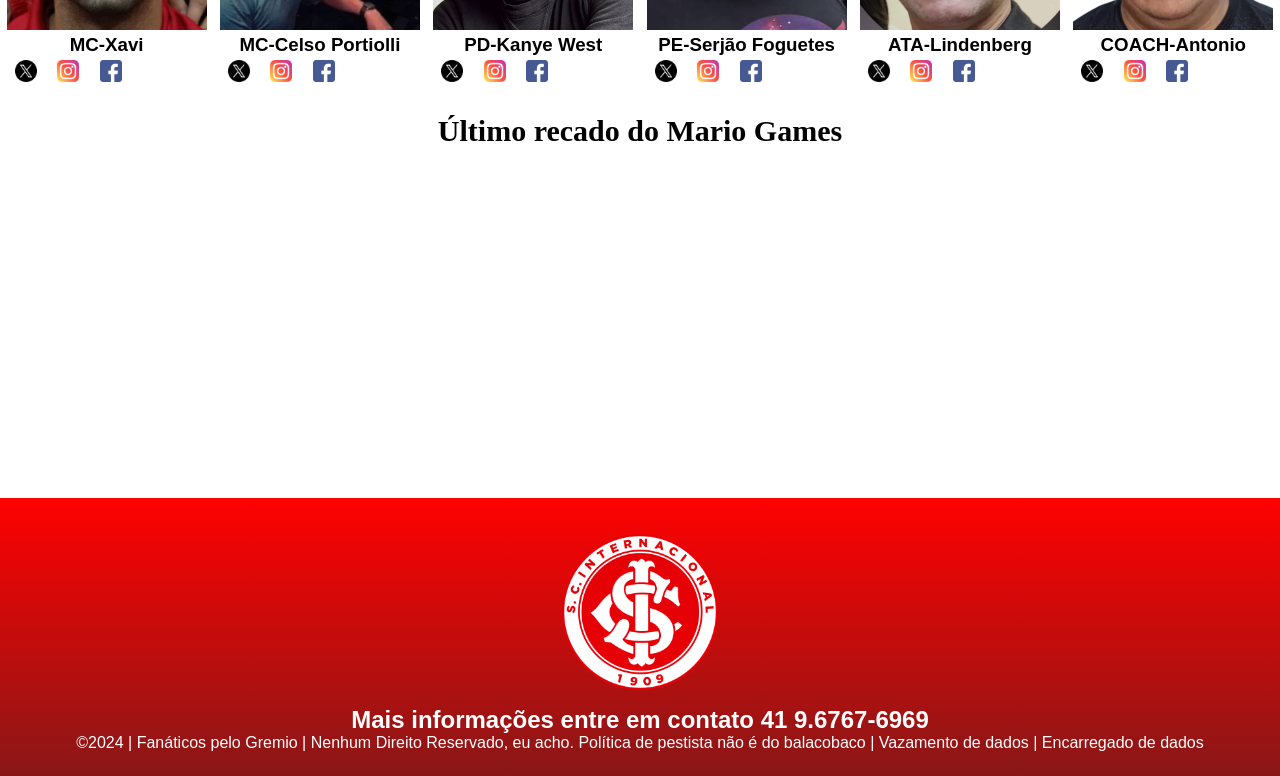
==== commit 46e9a1ca: "asdasdasdsadsadas" ====
--- a/index.html
+++ b/index.html
@@ -12,9 +12,11 @@
     <li><a href="index.html">Início</a></li>
     <li><a href="historia.html">História</a></li>
     <li><a href="troféus.html">Troféus</a></li>
-     <li><a href="sorry.html">Sorry</a></li>
+    <li><a href="sorry.html">Sorry</a></li>
+    <li><a href="jogo.html">Jogo</a></li>
 </ul>
 
+<link rel="icon" type="imagem/png" href="flamengoooooo.png'">
 <link rel="stylesheet" href="style.css">
 </head>
 <body>
